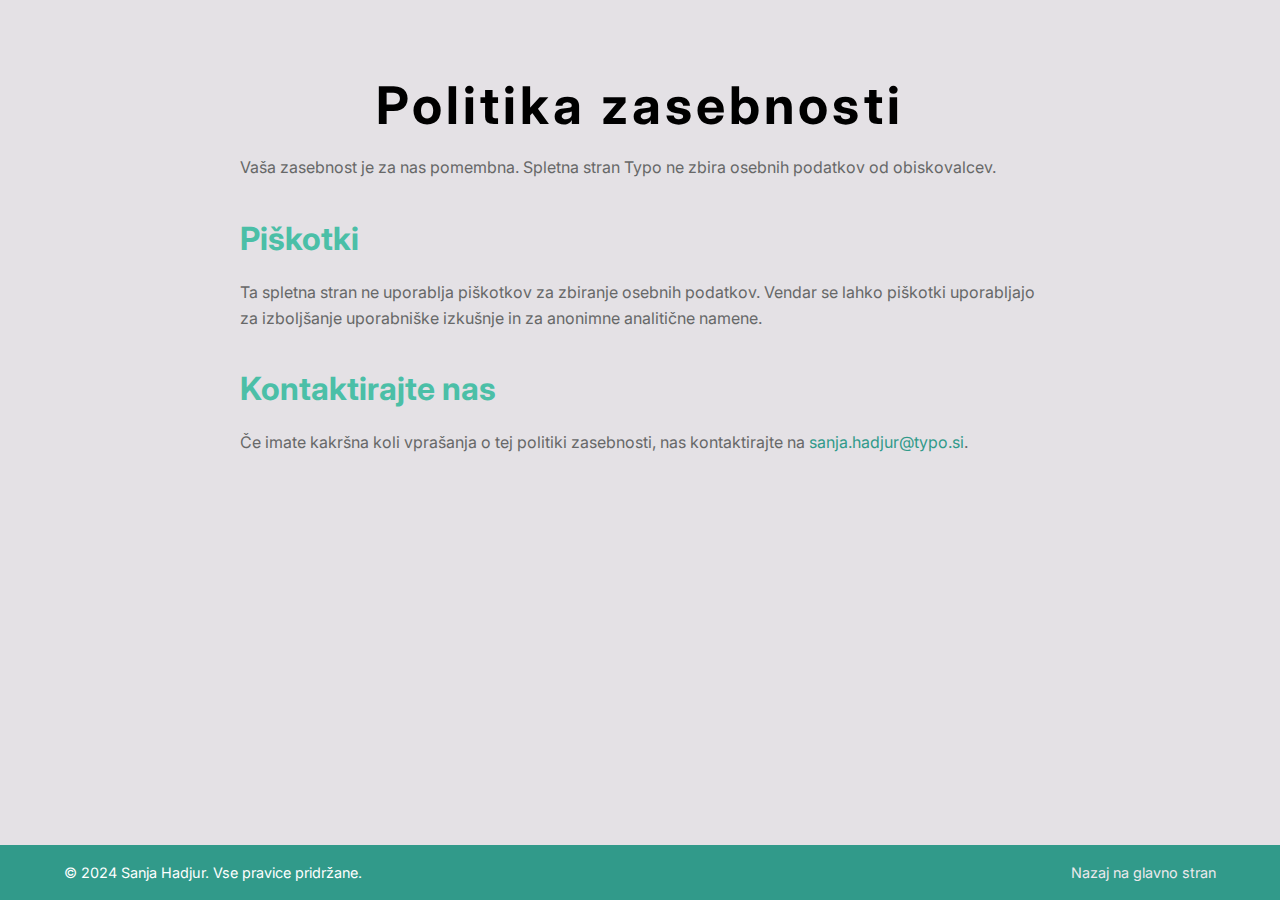
==== privacy.html @ eddb3f52 "mobile and css optimisations" ====
<!DOCTYPE html>
<html lang="sl">

<head>
    <meta charset="UTF-8">
    <meta name="viewport" content="width=device-width, initial-scale=1.0">
    <title>Politika Zasebnosti - Typo</title>
    <link rel="stylesheet" href="assets/css/reset.css">
    <link rel="stylesheet" href="assets/css/typography.css">
    <link rel="stylesheet" href="assets/css/styles.css">
    <link rel="preconnect" href="https://fonts.googleapis.com">
    <link rel="preconnect" href="https://fonts.gstatic.com" crossorigin>
    <link href="https://fonts.googleapis.com/css2?family=Inter:wght@400;600;700&display=swap" rel="stylesheet">
</head>

<body>
    <main>
        <section id="privacy" class="container">
            <h1 class="section-title-text">Politika zasebnosti</h1>
            <div class="privacy-content">
                <p>Vaša zasebnost je za nas pomembna. Spletna stran Typo ne zbira osebnih podatkov od obiskovalcev.</p>

                <h2>Piškotki</h2>
                <p>Ta spletna stran ne uporablja piškotkov za zbiranje osebnih podatkov. Vendar se lahko piškotki uporabljajo za izboljšanje uporabniške izkušnje in za anonimne analitične namene.</p>

                <h2>Kontaktirajte nas</h2>
                <p>Če imate kakršna koli vprašanja o tej politiki zasebnosti, nas kontaktirajte na <a href="mailto:sanja.hadjur@typo.si">sanja.hadjur@typo.si</a>.</p>
            </div>
        </section>
    </main>

    <footer>
        <div class="container">
            <p>&copy; 2024 Sanja Hadjur. Vse pravice pridržane.</p>
            <a href="index.html" class="privacy-link">Nazaj na glavno stran</a>
        </div>
    </footer>
</body>

</html>
---- assets/css/typography.css ----
@import url('https://fonts.googleapis.com/css2?family=Inter:wght@100;400;600;900&display=swap');

body {
    font-family: 'Inter', sans-serif;
    font-size: 1rem;
    line-height: 1.6;
    color: var(--color-text);
}

h1, h2, h3, h4, h5, h6 {
    color: var(--color-heading);
    font-weight: 700;
}

p {
    margin-bottom: 1rem;
}

a {
    color: var(--color-primary);
    text-decoration: none;
}

a:hover {
    text-decoration: underline;
    color: var(--color-link-hover);
}
---- assets/css/styles.css ----
/*==================== Variables ====================*/
:root {
  /* Colors */
  --color-primary: #4BBFA7;
  --color-primary-light: #72CCBB;
  --color-primary-dark: #319A8A;

  --color-secondary: #D25627;
  --color-secondary-light: #DC774E;
  --color-secondary-dark: #BA4212;

  --color-accent: #F0B925;
  --color-accent-light: #F2C74D;
  --color-accent-dark: #D99F1E;

  --color-background: #E4E1E5;
  --color-background-light: #ECE9ED;
  --color-background-dark: #C6C3C7;

  --color-text: #676868;
  --color-text-light: #818181;
  --color-text-dark: #4D4D4D;

  --color-blue: #44A2A6;
  --color-blue-light: #6CB7BA;
  --color-blue-dark: #2B8185;

  --color-heading: #000000;
  --color-link-hover: var(--color-secondary);
  --color-placeholder-bg: #dddddd;
  --color-placeholder-border: var(--color-background-dark);

  /* Spacing */
  --spacing-unit: 1rem;
}

/*==================== Reset Styles ====================*/
* {
  margin: 0;
  padding: 0;
  box-sizing: border-box;
}

img {
  max-width: 100%;
  height: auto;
  display: block;
}

/*==================== Base Styles ====================*/
body {
  font-family: 'Inter', sans-serif;
  font-size: 1rem;
  line-height: 1.6;
  color: var(--color-text);
  background-color: var(--color-background);
  display: flex;
  flex-direction: column;
  min-height: 100vh;
  scroll-behavior: smooth;
}

a {
  color: var(--color-primary-dark);
  text-decoration: none;
}

a:hover,
a:focus {
  color: var(--color-link-hover);
  outline: none;
}

h1,
h2,
h3,
h4,
h5,
h6 {
  color: var(--color-heading);
  font-weight: 700;
  margin-bottom: 0.5rem;
}

p {
  margin-bottom: 1rem;
}

h1 {
  font-size: 2.5rem;
}

h2 {
  font-size: 2rem;
}

h3 {
  font-size: 1.5rem;
}

h4 {
  font-size: 1.25rem;
}

/*==================== Layout ====================*/
.container {
  max-width: 95vw;
  margin: 0 auto;
  padding: 0 5%;
}

main {
  flex: 1;
}

/*==================== Sections ====================*/

/* Welcome Section */
#welcome {
  padding: 4rem 0;
  text-align: center;
}

.welcome-content {
  display: flex;
  flex-direction: column;
  align-items: center;
  gap: 2rem;
}

.welcome-title-image {
  width: 100%;
  max-width: 400px;
  margin-bottom: 1rem;
}

.welcome-title-image img {
  width: 100%;
  height: auto;
}

.welcome-text {
  margin-bottom: 2rem;
}

.welcome-tagline {
  font-weight: 100;
  font-size: 2.5rem;
  color: var(--color-text-dark);
  margin-bottom: 2rem;
}

.welcome-subtitle {
  font-size: 1.5rem;
  font-weight: 900;
  color: var(--color-primary);
  margin-bottom: 2rem;
}

.welcome-city-image,
.goodbye-city {
  width: 100%;
  max-width: 100vw;
  margin: 0 auto;
}

.welcome-city-image-mobile,
.goodbye-city-mobile {
  display: none;
  width: 100%;
  max-width: 1200px;
}

.welcome-city-image img,
.welcome-city-image-mobile img,
.goodbye-city img,
.goodbye-city-mobile img {
  width: 100%;
  height: auto;
}

/* Gallery Section */
#gallery {
  padding: 4rem 0;
  text-align: center;
}

.gallery-buttons {
  display: flex;
  flex-wrap: wrap;
  justify-content: center;
  gap: 1rem;
  margin-bottom: 2rem;
}

.gallery-buttons button {
  padding: 0.75rem 1.5rem;
  border: none;
  background-color: transparent;
  color: var(--color-text);
  cursor: pointer;
  font-size: 1.5rem;
  font-weight: bold;
  text-transform: uppercase;
  position: relative;
  outline: none;
}

.gallery-buttons button:focus-visible {
  outline: 2px solid var(--color-accent);
  outline-offset: 2px;
}

.gallery-buttons button.active,
.gallery-buttons button:hover {
  color: var(--color-primary-dark);
}

.gallery-btn {
  font-size: 1rem;
}

.grid {
  display: grid;
  grid-template-columns: repeat(auto-fill, minmax(280px, 1fr));
  gap: 1rem;
}

.card {
  position: relative;
  perspective: 1000px;
  cursor: pointer;
  transition: transform 0.3s, box-shadow 0.3s;
  height: 0;
  padding-bottom: 100%;
  border-radius: 8px;
}

.card-inner {
  position: absolute;
  width: 100%;
  height: 100%;
  text-align: center;
  transition: transform 0.6s;
  transform-style: preserve-3d;
  border-radius: 8px;
}

.card.flipped .card-inner {
  transform: rotateY(180deg);
}

.card-front,
.card-back {
  position: absolute;
  width: 100%;
  height: 100%;
  backface-visibility: hidden;
  display: flex;
  flex-direction: column;
  justify-content: center;
  align-items: center;
  border-radius: 8px;
}

.card-front {
  background-color: #a9a9a9;
  color: black;
}

.card-back {
  background-color: var(--color-primary-dark);
  color: white;
  transform: rotateY(180deg);
  padding: var(--spacing-unit);
  display: flex;
  flex-direction: column;
  justify-content: center;
  align-items: center;
  text-align: center;
}

.card-back .title {
  font-size: 1.75rem;
  font-weight: 900;
  margin-bottom: 0.75rem;
  letter-spacing: 1px;
  text-transform: uppercase;
  line-height: 1.2;
}

.card-back .client {
  font-size: 1.1rem;
  font-weight: 400;
  opacity: 0.9;
  letter-spacing: 0.5px;
}

.card img {
  width: 100%;
  height: 100%;
  object-fit: cover;
  border-radius: 8px;
}

.card-back.primary {
  background: linear-gradient(45deg, rgba(114, 204, 187, 0.8), rgba(75, 191, 167, 0.8), rgba(49, 154, 138, 0.8));
}

.card-back.secondary {
  background: linear-gradient(45deg, rgba(220, 119, 78, 0.8), rgba(210, 86, 39, 0.8), rgba(186, 66, 18, 0.8));
}

.card-back.accent {
  background: linear-gradient(45deg, rgba(242, 199, 77, 0.8), rgba(240, 185, 37, 0.8), rgba(217, 159, 30, 0.8));
}

.card-back.anthracite {
  background: linear-gradient(45deg, rgba(77, 77, 77, 0.8), rgba(103, 104, 104, 0.8), rgba(129, 129, 129, 0.8));
}

/* About Section */
#about {
  padding: 4rem 0;
}

.about-wrapper {
  position: relative;
  overflow: hidden;
}

.about-content {
  display: flex;
  flex-direction: column;
  gap: 2rem;
}

.about-item {
  flex: 1;
  min-width: 280px;
}

.placeholder-image {
  margin: 1rem 0;
}

.placeholder-image img {
  width: 100%;
  border-radius: 8px;
}

/* Contact Section */
#contact {
  padding: 4rem 0;
  text-align: center;
}

.contact-content {
  display: flex;
  justify-content: center;
  align-items: flex-start;
  gap: 4rem;
  max-width: 1000px;
  margin: 0 auto;
}

.contact-info {
  flex: 1;
  display: flex;
  flex-direction: column;
  gap: 1.5rem;
  text-align: left;
}

.contact-item h3 {
  font-size: 1.5rem;
  color: var(--color-primary);
  margin-bottom: 0.25rem;
}

.contact-item p {
  font-size: 1.3rem;
}

.contact-item a {
  color: var(--color-text-dark);
  text-decoration: none;
  transition: color 0.3s ease;
}

.contact-item a:hover {
  color: var(--color-primary-dark);
}

.contact-image {
  flex: 1;
  max-width: 350px;
}

.contact-image img {
  width: 100%;
  height: auto;
  border-radius: 8px;
  box-shadow: 0 4px 10px rgba(0, 0, 0, 0.1);
}

/* Privacy Section */
#privacy {
  padding: 4rem 0;
  text-align: center;
}

.privacy-content {
  max-width: 800px;
  margin: 0 auto;
  text-align: left;
}

.privacy-content h2 {
  color: var(--color-primary);
  margin: 2rem 0 1rem 0;
}

.privacy-content p {
  margin-bottom: 1rem;
}

.privacy-content a {
  color: var(--color-primary-dark);
}

.privacy-content a:hover {
  color: var(--color-secondary);
}

/*==================== Floating Button and Info Panel ====================*/
#floating-button {
  position: fixed;
  left: 0;
  top: 20vh;
  width: 60px;
  height: 60px;
  background-color: var(--color-secondary);
  border-top-right-radius: 8px;
  border-bottom-right-radius: 8px;
  box-shadow: 0 4px 15px rgba(0, 0, 0, 0.2);
  display: flex;
  justify-content: flex-start;
  align-items: center;
  z-index: 1000;
  overflow: hidden;
  transition: all 0.3s ease-in-out;
  cursor: pointer;
}

#floating-button img {
  width: 40px;
  height: 40px;
  object-fit: contain;
  margin-left: 10px;
  z-index: 2;
}

#floating-button.expanded {
  width: 280px;
}

.info-panel {
  position: absolute;
  left: 60px;
  top: 0;
  height: 100%;
  width: 220px;
  background-color: var(--color-secondary);
  display: flex;
  flex-direction: column;
  justify-content: center;
  opacity: 0;
  transition: opacity 0.3s ease-in-out;
  padding: 0 15px;
}

#floating-button.expanded .info-panel {
  opacity: 1;
}

.info-panel p {
  margin: 0 0 0.2rem 0;
  text-align: right;
  line-height: 1.2;
}

.info-panel .selectable,
.info-panel .email-link {
  font-size: 16px;
  font-weight: 700;
}

.info-panel .selectable {
  color: #ffffff;
  user-select: text;
  cursor: text;
}

.info-panel .email-link {
  color: #ffffff;
  text-decoration: none;
  transition: color 0.2s ease;
}

.info-panel .email-link:hover {
  color: #f0f0f0;
}

/*==================== Footer ====================*/
footer {
  background-color: var(--color-primary-dark);
  color: white;
  padding: 1rem 0;
  text-align: center;
}

footer .container {
  display: flex;
  flex-direction: column;
  align-items: center;
  gap: 0.5rem;
}

footer p {
  margin: 0;
  font-size: 0.9rem;
}

.privacy-link {
  color: var(--color-background-light);
  text-decoration: none;
  transition: color 0.3s;
  font-size: 0.9rem;
}

.privacy-link:hover {
  color: var(--color-accent);
}

footer .social-links {
  margin: 1rem 0;
}

/*==================== Accessibility Styles ====================*/
a:focus,
button:focus,
.floating-button:focus {
  outline: none;
}

a:focus-visible,
button:focus-visible,
.floating-button:focus-visible {
  outline: 2px solid var(--color-accent);
  outline-offset: 2px;
}

/*==================== Media Queries ====================*/

/* Mobile Styles */
@media (max-width: 767px) {
  /* Welcome Section */
  .welcome-title-image {
    max-width: 200px;
  }

  .welcome-city-image {
    display: none;
  }

  .welcome-city-image-mobile {
    display: block;
  }

  .goodbye-city {
    display: none;
  }

  .goodbye-city-mobile {
    display: block;
  }

  /* Gallery Buttons */
  .gallery-btn {
    font-size: 0.9rem;
  }

  /* Contact Section */
  .contact-content {
    flex-direction: column-reverse;
    align-items: center;
    gap: 2rem;
  }

  .contact-info {
    width: 100%;
    align-items: center;
    text-align: center;
  }

  .contact-image {
    width: 100%;
    max-width: 300px;
  }

  .info-panel {
    left: 40px;
    width: 180px;
    padding: 0 10px;
  }

  .info-panel .selectable,
  .info-panel .email-link {
    font-size: 14px;
  }

  .info-panel p {
    margin: 0;
  }

  /* Floating Button */
  #floating-button {
    width: 40px;
    height: 40px;
    left: 0px;
  }

  #floating-button img {
    width: 25px;
    height: 25px;
    margin-left: 7px;
  }

  #floating-button.expanded {
    width: 220px;
  }

  /* Section Titles */
  .section-title-text {
    font-size: 2.75rem;
    letter-spacing: 4px;
  }
}

/* Desktop Styles */
@media (min-width: 1024px) {
  /* Container */
  .container {
    max-width: 1400px;
  }

  /* Welcome Section */
  .welcome-title-image {
    max-width: 400px;
  }

  .welcome-tagline {
    font-size: 4rem;
  }

  .welcome-subtitle {
    font-size: 3rem;
    letter-spacing: 4px;
  }

  /* Gallery Buttons */
  .gallery-buttons {
    flex-wrap: nowrap;
  }

  /* About Section */
  .about-content {
    flex-direction: row;
  }

  /* Section Titles */
  .section-title-text {
    font-size: 3.25rem;
    letter-spacing: 4px;
  }

  /* Footer */
  footer .container {
    flex-direction: row;
    justify-content: space-between;
  }
}

/*==================== End of Styles ====================*/
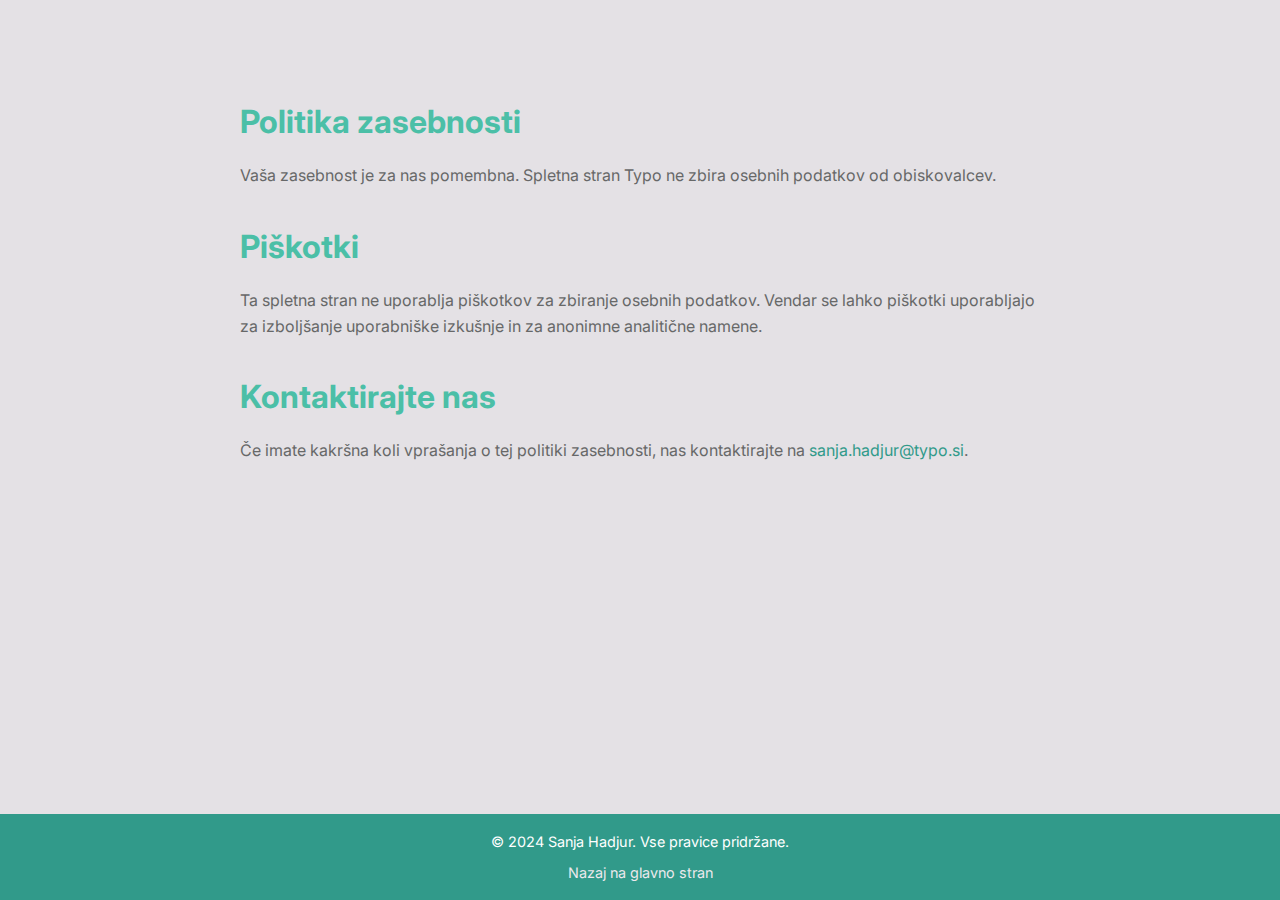
==== commit 97cd0180: "rgb colors" ====
--- a/privacy.html
+++ b/privacy.html
@@ -16,8 +16,8 @@
 <body>
     <main>
         <section id="privacy" class="container">
-            <h1 class="section-title-text">Politika zasebnosti</h1>
             <div class="privacy-content">
+                <h2>Politika zasebnosti</h2>
                 <p>Vaša zasebnost je za nas pomembna. Spletna stran Typo ne zbira osebnih podatkov od obiskovalcev.</p>
 
                 <h2>Piškotki</h2>
--- a/assets/css/styles.css
+++ b/assets/css/styles.css
@@ -26,7 +26,7 @@
   --color-blue-dark: #2B8185;
 
   --color-heading: #000000;
-  --color-link-hover: var(--color-secondary);
+  --color-link-hover: var(--color-secondary-light);
   --color-placeholder-bg: #dddddd;
   --color-placeholder-border: var(--color-background-dark);
 
@@ -319,6 +319,13 @@
   background: linear-gradient(45deg, rgba(77, 77, 77, 0.8), rgba(103, 104, 104, 0.8), rgba(129, 129, 129, 0.8));
 }
 
+.card-back.blue {
+  background: linear-gradient(45deg,
+      rgba(108, 162, 165, 0.8),
+      rgba(117, 186, 189, 0.8),
+      rgba(140, 199, 201, 0.8));
+}
+
 /* About Section */
 #about {
   padding: 4rem 0;
@@ -565,6 +572,7 @@
 
 /* Mobile Styles */
 @media (max-width: 767px) {
+
   /* Welcome Section */
   .welcome-title-image {
     max-width: 200px;
@@ -650,6 +658,7 @@
 
 /* Desktop Styles */
 @media (min-width: 1024px) {
+
   /* Container */
   .container {
     max-width: 1400px;
@@ -657,7 +666,7 @@
 
   /* Welcome Section */
   .welcome-title-image {
-    max-width: 400px;
+    max-width: 300px;
   }
 
   .welcome-tagline {
@@ -687,9 +696,6 @@
 
   /* Footer */
   footer .container {
-    flex-direction: row;
-    justify-content: space-between;
-  }
-}
-
-/*==================== End of Styles ====================*/
+    flex-direction: column;
+  }
+}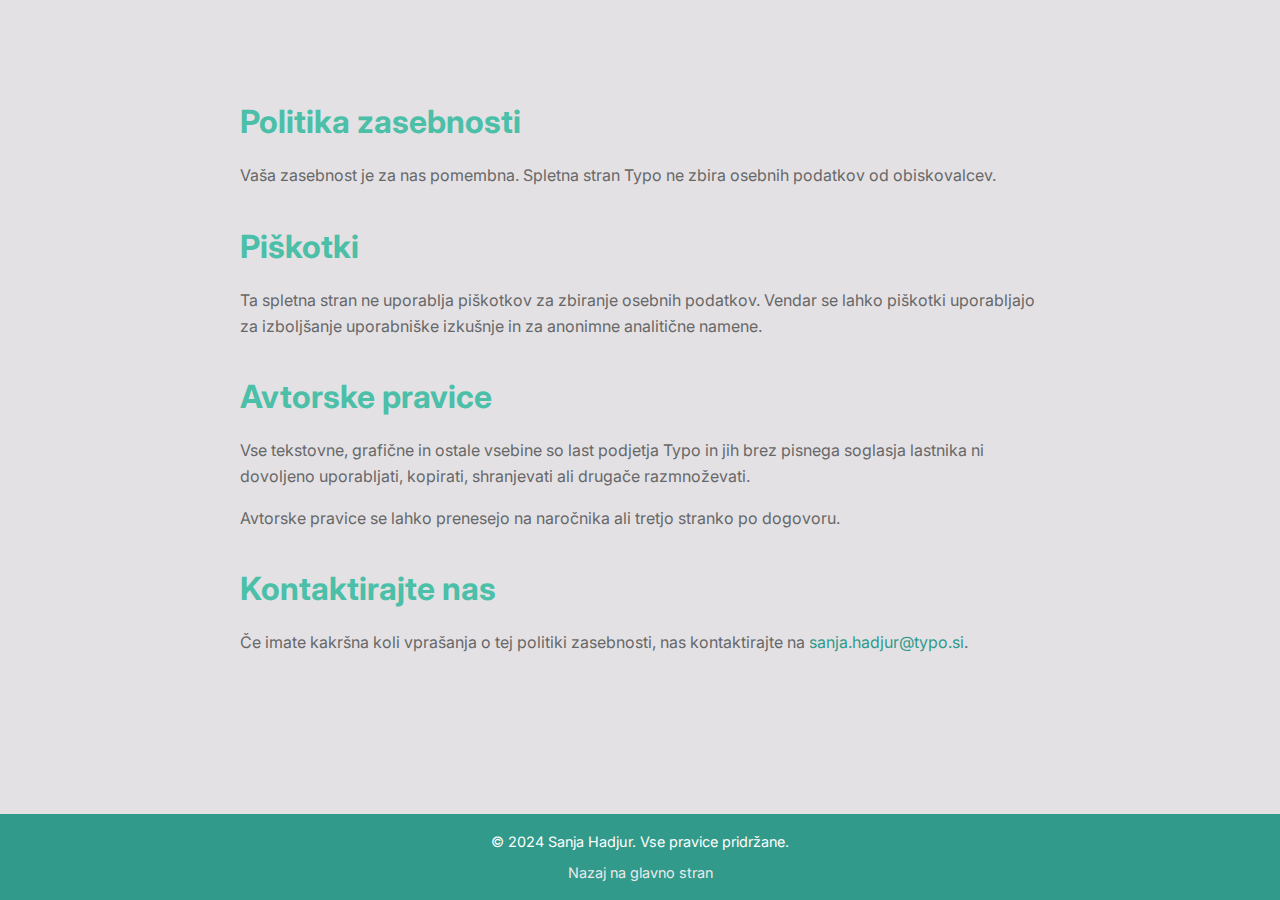
==== commit 2380a109: "New logo and updated client" ====
--- a/privacy.html
+++ b/privacy.html
@@ -3,28 +3,44 @@
 
 <head>
     <meta charset="UTF-8">
-    <meta name="viewport" content="width=device-width, initial-scale=1.0">
+    <meta name="viewport"
+        content="width=device-width, initial-scale=1.0">
     <title>Politika Zasebnosti - Typo</title>
-    <link rel="stylesheet" href="assets/css/reset.css">
-    <link rel="stylesheet" href="assets/css/typography.css">
-    <link rel="stylesheet" href="assets/css/styles.css">
-    <link rel="preconnect" href="https://fonts.googleapis.com">
-    <link rel="preconnect" href="https://fonts.gstatic.com" crossorigin>
-    <link href="https://fonts.googleapis.com/css2?family=Inter:wght@400;600;700&display=swap" rel="stylesheet">
+    <link rel="stylesheet"
+        href="assets/css/reset.css">
+    <link rel="stylesheet"
+        href="assets/css/typography.css">
+    <link rel="stylesheet"
+        href="assets/css/styles.css">
+    <link rel="preconnect"
+        href="https://fonts.googleapis.com">
+    <link rel="preconnect"
+        href="https://fonts.gstatic.com"
+        crossorigin>
+    <link href="https://fonts.googleapis.com/css2?family=Inter:wght@400;600;700&display=swap"
+        rel="stylesheet">
 </head>
 
 <body>
     <main>
-        <section id="privacy" class="container">
+        <section id="privacy"
+            class="container">
             <div class="privacy-content">
                 <h2>Politika zasebnosti</h2>
                 <p>Vaša zasebnost je za nas pomembna. Spletna stran Typo ne zbira osebnih podatkov od obiskovalcev.</p>
 
                 <h2>Piškotki</h2>
-                <p>Ta spletna stran ne uporablja piškotkov za zbiranje osebnih podatkov. Vendar se lahko piškotki uporabljajo za izboljšanje uporabniške izkušnje in za anonimne analitične namene.</p>
+                <p>Ta spletna stran ne uporablja piškotkov za zbiranje osebnih podatkov. Vendar se lahko piškotki
+                    uporabljajo za izboljšanje uporabniške izkušnje in za anonimne analitične namene.</p>
+
+                <h2>Avtorske pravice</h2>
+                <p>Vse tekstovne, grafične in ostale vsebine so last podjetja Typo in jih brez pisnega soglasja lastnika
+                    ni dovoljeno uporabljati, kopirati, shranjevati ali drugače razmnoževati.</p>
+                <p>Avtorske pravice se lahko prenesejo na naročnika ali tretjo stranko po dogovoru.</p>
 
                 <h2>Kontaktirajte nas</h2>
-                <p>Če imate kakršna koli vprašanja o tej politiki zasebnosti, nas kontaktirajte na <a href="mailto:sanja.hadjur@typo.si">sanja.hadjur@typo.si</a>.</p>
+                <p>Če imate kakršna koli vprašanja o tej politiki zasebnosti, nas kontaktirajte na <a
+                        href="mailto:sanja.hadjur@typo.si">sanja.hadjur@typo.si</a>.</p>
             </div>
         </section>
     </main>
@@ -32,7 +48,8 @@
     <footer>
         <div class="container">
             <p>&copy; 2024 Sanja Hadjur. Vse pravice pridržane.</p>
-            <a href="index.html" class="privacy-link">Nazaj na glavno stran</a>
+            <a href="index.html"
+                class="privacy-link">Nazaj na glavno stran</a>
         </div>
     </footer>
 </body>
--- a/assets/css/styles.css
+++ b/assets/css/styles.css
@@ -45,6 +45,18 @@
   max-width: 100%;
   height: auto;
   display: block;
+}
+
+a[href^="tel"] {
+  color: inherit;
+  text-decoration: none;
+}
+
+/* Prevent Safari from coloring phone numbers */
+span.selectable {
+  -webkit-text-fill-color: inherit;
+  color: inherit;
+  text-decoration: none;
 }
 
 /*==================== Base Styles ====================*/
@@ -320,10 +332,7 @@
 }
 
 .card-back.blue {
-  background: linear-gradient(45deg,
-      rgba(108, 162, 165, 0.8),
-      rgba(117, 186, 189, 0.8),
-      rgba(140, 199, 201, 0.8));
+  background: linear-gradient(45deg, rgba(108, 162, 165, 0.8), rgba(117, 186, 189, 0.8), rgba(140, 199, 201, 0.8));
 }
 
 /* About Section */
@@ -507,6 +516,8 @@
   color: #ffffff;
   user-select: text;
   cursor: text;
+  text-decoration: none;
+  color: #ffffff;
 }
 
 .info-panel .email-link {
@@ -634,14 +645,14 @@
 
   /* Floating Button */
   #floating-button {
-    width: 40px;
-    height: 40px;
+    width: 50px;
+    height: 50px;
     left: 0px;
   }
 
   #floating-button img {
-    width: 25px;
-    height: 25px;
+    width: 30px;
+    height: 30px;
     margin-left: 7px;
   }
 
@@ -653,6 +664,7 @@
   .section-title-text {
     font-size: 2.75rem;
     letter-spacing: 4px;
+    margin-bottom: 2rem;
   }
 }
 
@@ -692,6 +704,7 @@
   .section-title-text {
     font-size: 3.25rem;
     letter-spacing: 4px;
+    margin-bottom: 4rem;
   }
 
   /* Footer */
